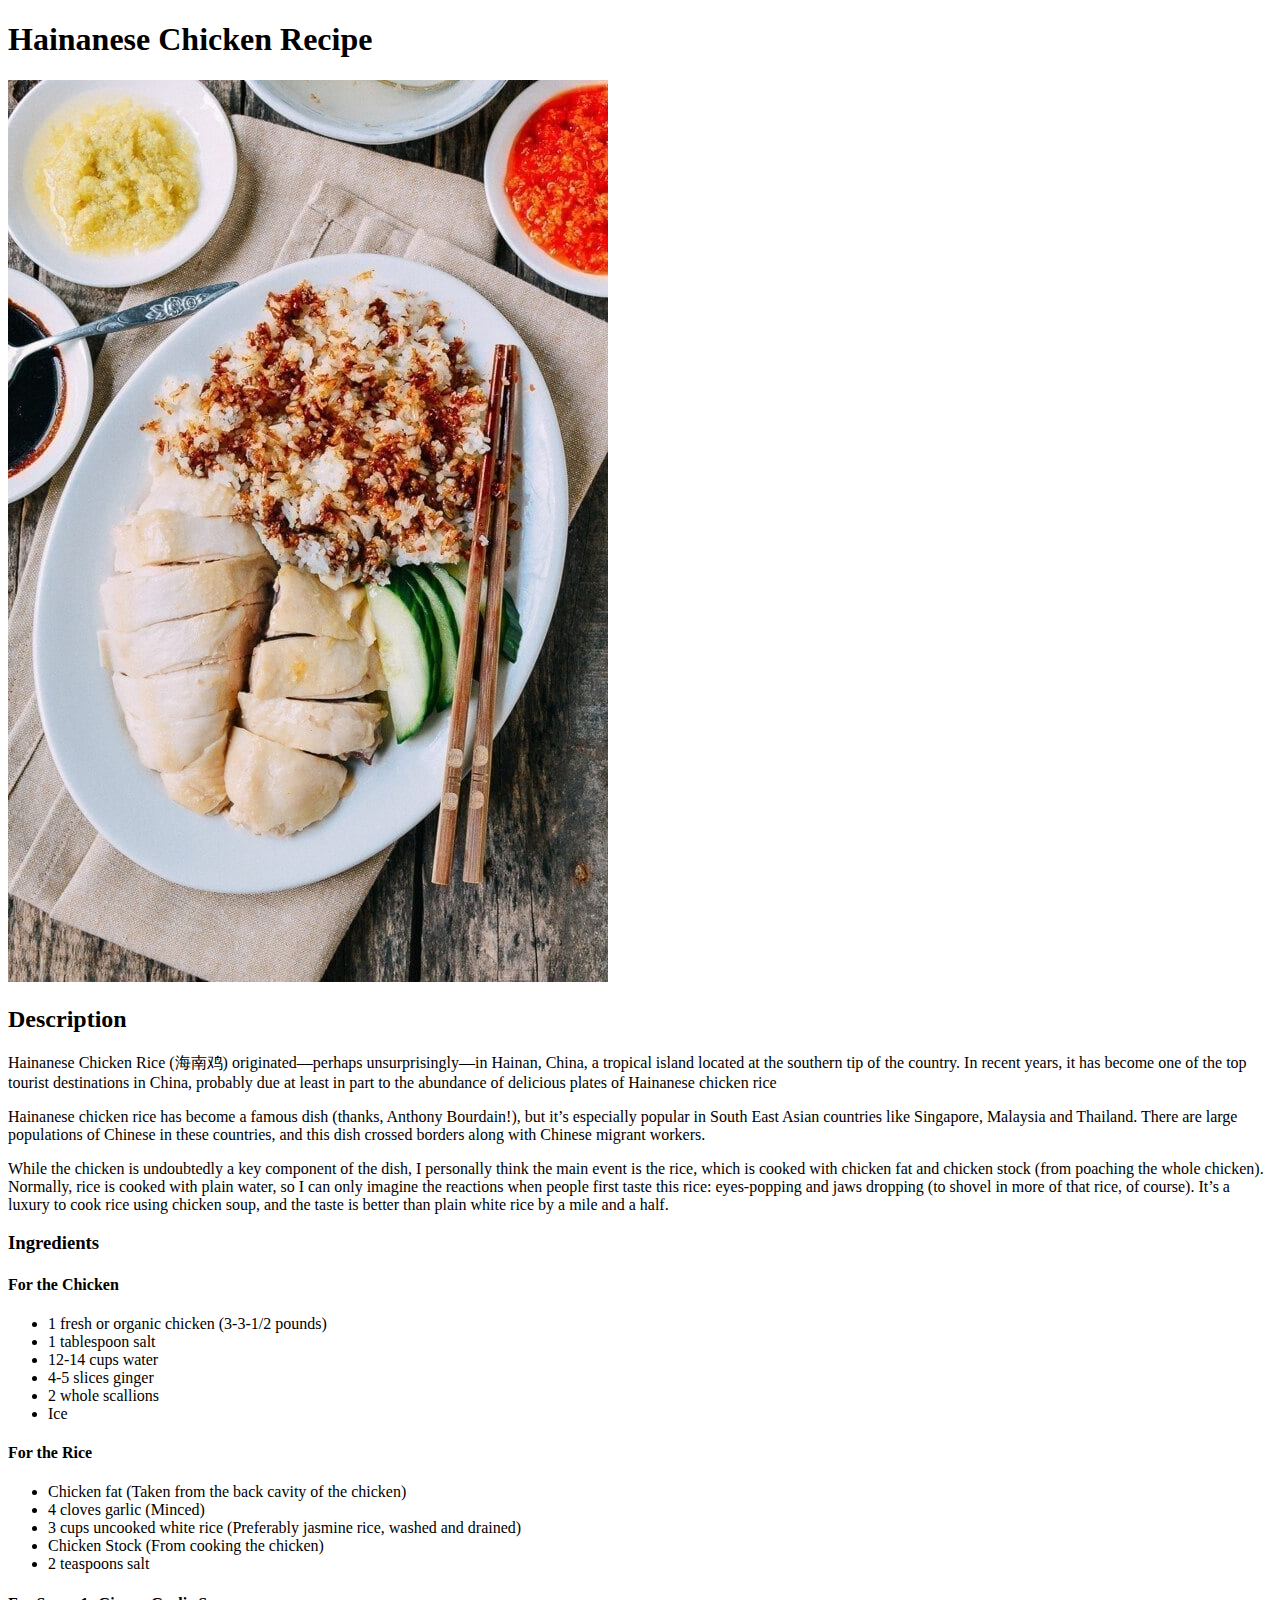
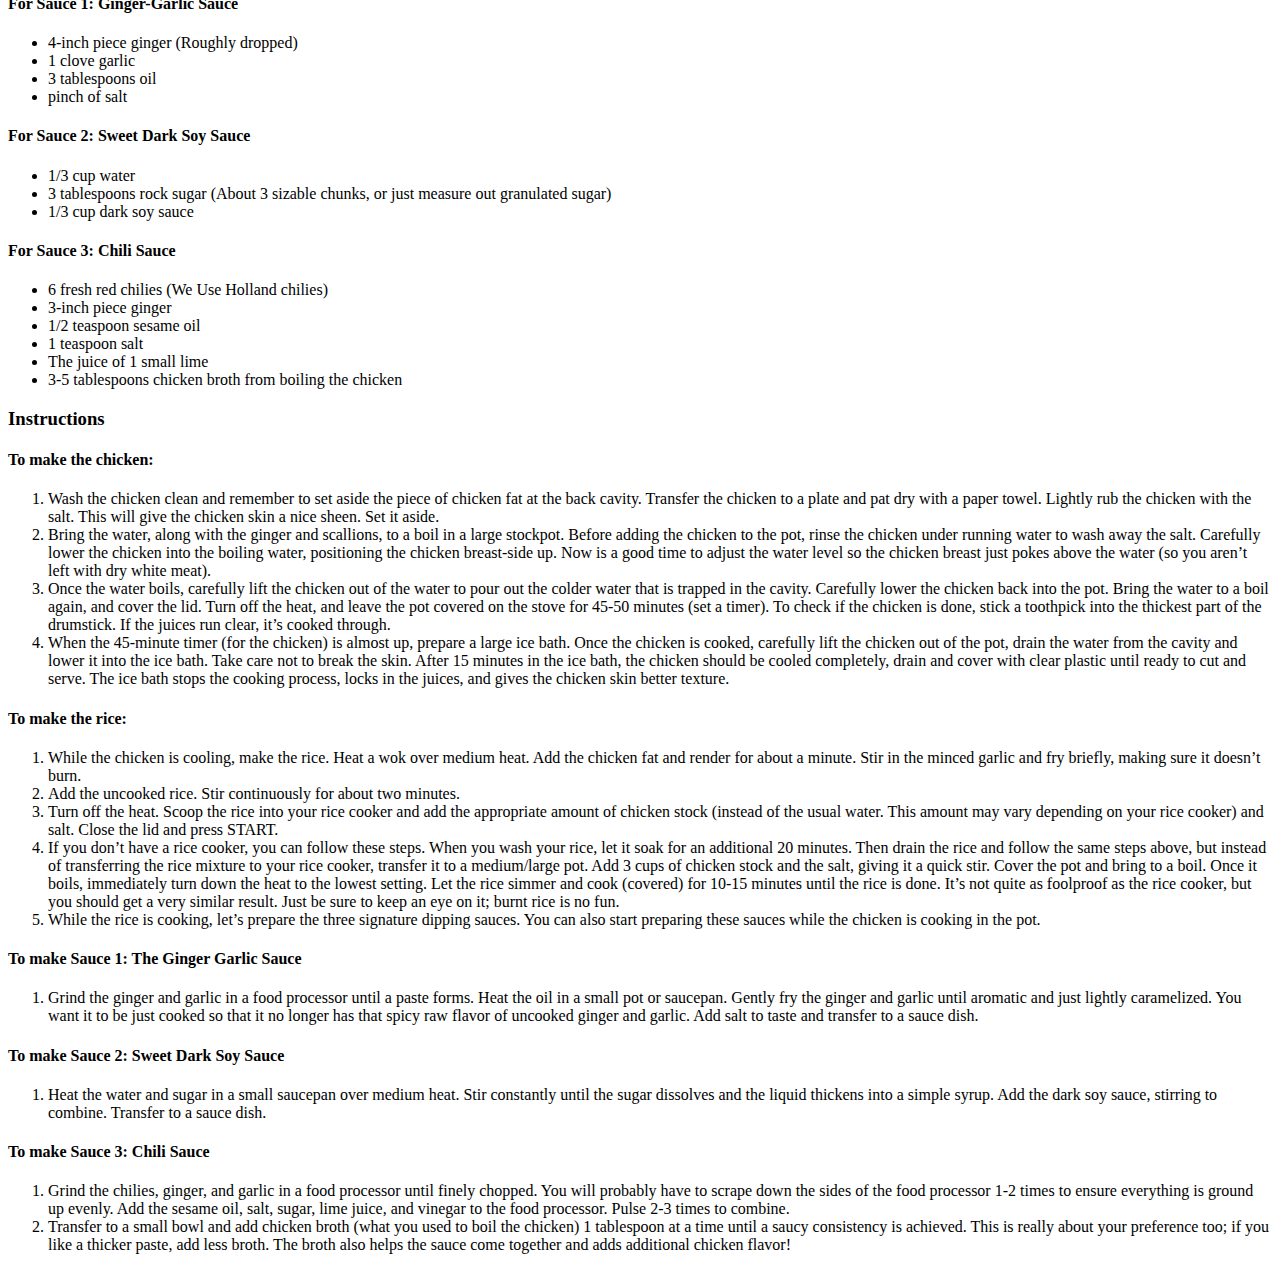
==== recipes/hainanese-chicken.html @ 51c72858 "Add recipe content to hainanese-chicken.html" ====
<!DOCTYPE html>
<html lang="en">
<head>
    <meta charset="UTF-8">
    <meta http-equiv="X-UA-Compatible" content="IE=edge">
    <meta name="viewport" content="width=device-width, initial-scale=1.0">
    <title>Hainanese Chicken Recipe</title>
</head>
<body>
    <h1>Hainanese Chicken Recipe</h1>
    <img src="./images/hainanese chicken.jpg" alt="Hainaese Chicken">

    <h2>Description</h2>
    <p>Hainanese Chicken Rice (海南鸡) originated––perhaps unsurprisingly––in Hainan, China, a tropical island located at the southern tip of the country. In recent years, it has become one of the top tourist destinations in China, probably due at least in part to the abundance of delicious plates of Hainanese chicken rice</p>

    <p>Hainanese chicken rice has become a famous dish (thanks, Anthony Bourdain!), but it’s especially popular in South East Asian countries like Singapore, Malaysia and Thailand. There are large populations of Chinese in these countries, and this dish crossed borders along with Chinese migrant workers.</p>

    <p>While the chicken is undoubtedly a key component of the dish, I personally think the main event is the rice, which is cooked with chicken fat and chicken stock (from poaching the whole chicken). Normally, rice is cooked with plain water, so I can only imagine the reactions when people first taste this rice: eyes-popping and jaws dropping (to shovel in more of that rice, of course). It’s a luxury to cook rice using chicken soup, and the taste is better than plain white rice by a mile and a half.</p>

   <h3>Ingredients</h3>
   <h4>For the Chicken</h4>
   <ul>
    <li>1 fresh or organic chicken (3-3-1/2 pounds)</li>
    <li>1 tablespoon salt</li>
    <li>12-14 cups water</li>
    <li>4-5 slices ginger</li>
    <li>2 whole scallions</li>
    <li>Ice</li>
   </ul>

   <h4>For the Rice</h4>
   <ul>
    <li>Chicken fat (Taken from the back cavity of the chicken)</li>
    <li>4 cloves garlic (Minced)</li>
    <li>3 cups uncooked white rice (Preferably jasmine rice, washed and drained)</li>
    <li>Chicken Stock (From cooking the chicken)</li>
    <li>2 teaspoons salt</li>
   </ul>

   <h4>For Sauce 1: Ginger-Garlic Sauce</h4>
   <ul>
    <li>4-inch piece ginger (Roughly dropped)</li>
    <li>1 clove garlic</li>
    <li>3 tablespoons oil</li>
    <li>pinch of salt</li>
   </ul>

   <h4>For Sauce 2: Sweet Dark Soy Sauce</h4>
   <ul>
    <li>1/3 cup water</li>
    <li>3 tablespoons rock sugar (About 3 sizable chunks, or just measure out granulated sugar)</li>
    <li>1/3 cup dark soy sauce</li>
   </ul>

   <h4>For Sauce 3: Chili Sauce</h4>
   <ul>
    <li>6 fresh red chilies (We Use Holland chilies)</li>
    <li>3-inch piece ginger</li>
    <li>1/2 teaspoon sesame oil</li>
    <li>1 teaspoon salt</li>
    <li>The juice of 1 small lime</li>
    <li>3-5 tablespoons chicken broth from boiling the chicken</li>
   </ul>

   <h3>Instructions</h3>
   
   <h4>To make the chicken:</h4>
   <ol>
    <li>Wash the chicken clean and remember to set aside the piece of chicken fat at the back cavity. Transfer the chicken to a plate and pat dry with a paper towel. Lightly rub the chicken with the salt. This will give the chicken skin a nice sheen. Set it aside.</li>
    <li>Bring the water, along with the ginger and scallions, to a boil in a large stockpot. Before adding the chicken to the pot, rinse the chicken under running water to wash away the salt. Carefully lower the chicken into the boiling water, positioning the chicken breast-side up. Now is a good time to adjust the water level so the chicken breast just pokes above the water (so you aren’t left with dry white meat).</li>
    <li>Once the water boils, carefully lift the chicken out of the water to pour out the colder water that is trapped in the cavity. Carefully lower the chicken back into the pot. Bring the water to a boil again, and cover the lid. Turn off the heat, and leave the pot covered on the stove for 45-50 minutes (set a timer). To check if the chicken is done, stick a toothpick into the thickest part of the drumstick. If the juices run clear, it’s cooked through.</li>
    <li>When the 45-minute timer (for the chicken) is almost up, prepare a large ice bath. Once the chicken is cooked, carefully lift the chicken out of the pot, drain the water from the cavity and lower it into the ice bath. Take care not to break the skin. After 15 minutes in the ice bath, the chicken should be cooled completely, drain and cover with clear plastic until ready to cut and serve. The ice bath stops the cooking process, locks in the juices, and gives the chicken skin better texture.</li>
   </ol>

   <h4>To make the rice:</h4>
   <ol>
    <li>While the chicken is cooling, make the rice. Heat a wok over medium heat. Add the chicken fat and render for about a minute. Stir in the minced garlic and fry briefly, making sure it doesn’t burn.</li>
    <li>Add the uncooked rice. Stir continuously for about two minutes.</li>
    <li>Turn off the heat. Scoop the rice into your rice cooker and add the appropriate amount of chicken stock (instead of the usual water. This amount may vary depending on your rice cooker) and salt. Close the lid and press START.</li>
    <li>If you don’t have a rice cooker, you can follow these steps. When you wash your rice, let it soak for an additional 20 minutes. Then drain the rice and follow the same steps above, but instead of transferring the rice mixture to your rice cooker, transfer it to a medium/large pot. Add 3 cups of chicken stock and the salt, giving it a quick stir. Cover the pot and bring to a boil. Once it boils, immediately turn down the heat to the lowest setting. Let the rice simmer and cook (covered) for 10-15 minutes until the rice is done. It’s not quite as foolproof as the rice cooker, but you should get a very similar result. Just be sure to keep an eye on it; burnt rice is no fun.</li>
    <li>While the rice is cooking, let’s prepare the three signature dipping sauces. You can also start preparing these sauces while the chicken is cooking in the pot.</li>
   </ol>

   <h4>To make Sauce 1: The Ginger Garlic Sauce</h4>
   <ol>
    <li>Grind the ginger and garlic in a food processor until a paste forms. Heat the oil in a small pot or saucepan. Gently fry the ginger and garlic until aromatic and just lightly caramelized. You want it to be just cooked so that it no longer has that spicy raw flavor of uncooked ginger and garlic. Add salt to taste and transfer to a sauce dish.</li>
   </ol>

   <h4>To make Sauce 2: Sweet Dark Soy Sauce</h4>
   <ol>
    <li>Heat the water and sugar in a small saucepan over medium heat. Stir constantly until the sugar dissolves and the liquid thickens into a simple syrup. Add the dark soy sauce, stirring to combine. Transfer to a sauce dish.</li>
   </ol>
   <h4>To make Sauce 3: Chili Sauce</h4>
   <ol>
    <li>Grind the chilies, ginger, and garlic in a food processor until finely chopped. You will probably have to scrape down the sides of the food processor 1-2 times to ensure everything is ground up evenly. Add the sesame oil, salt, sugar, lime juice, and vinegar to the food processor. Pulse 2-3 times to combine.</li>
    <li>Transfer to a small bowl and add chicken broth (what you used to boil the chicken) 1 tablespoon at a time until a saucy consistency is achieved. This is really about your preference too; if you like a thicker paste, add less broth. The broth also helps the sauce come together and adds additional chicken flavor!
    </li>
   </ol>
</body>
</html>
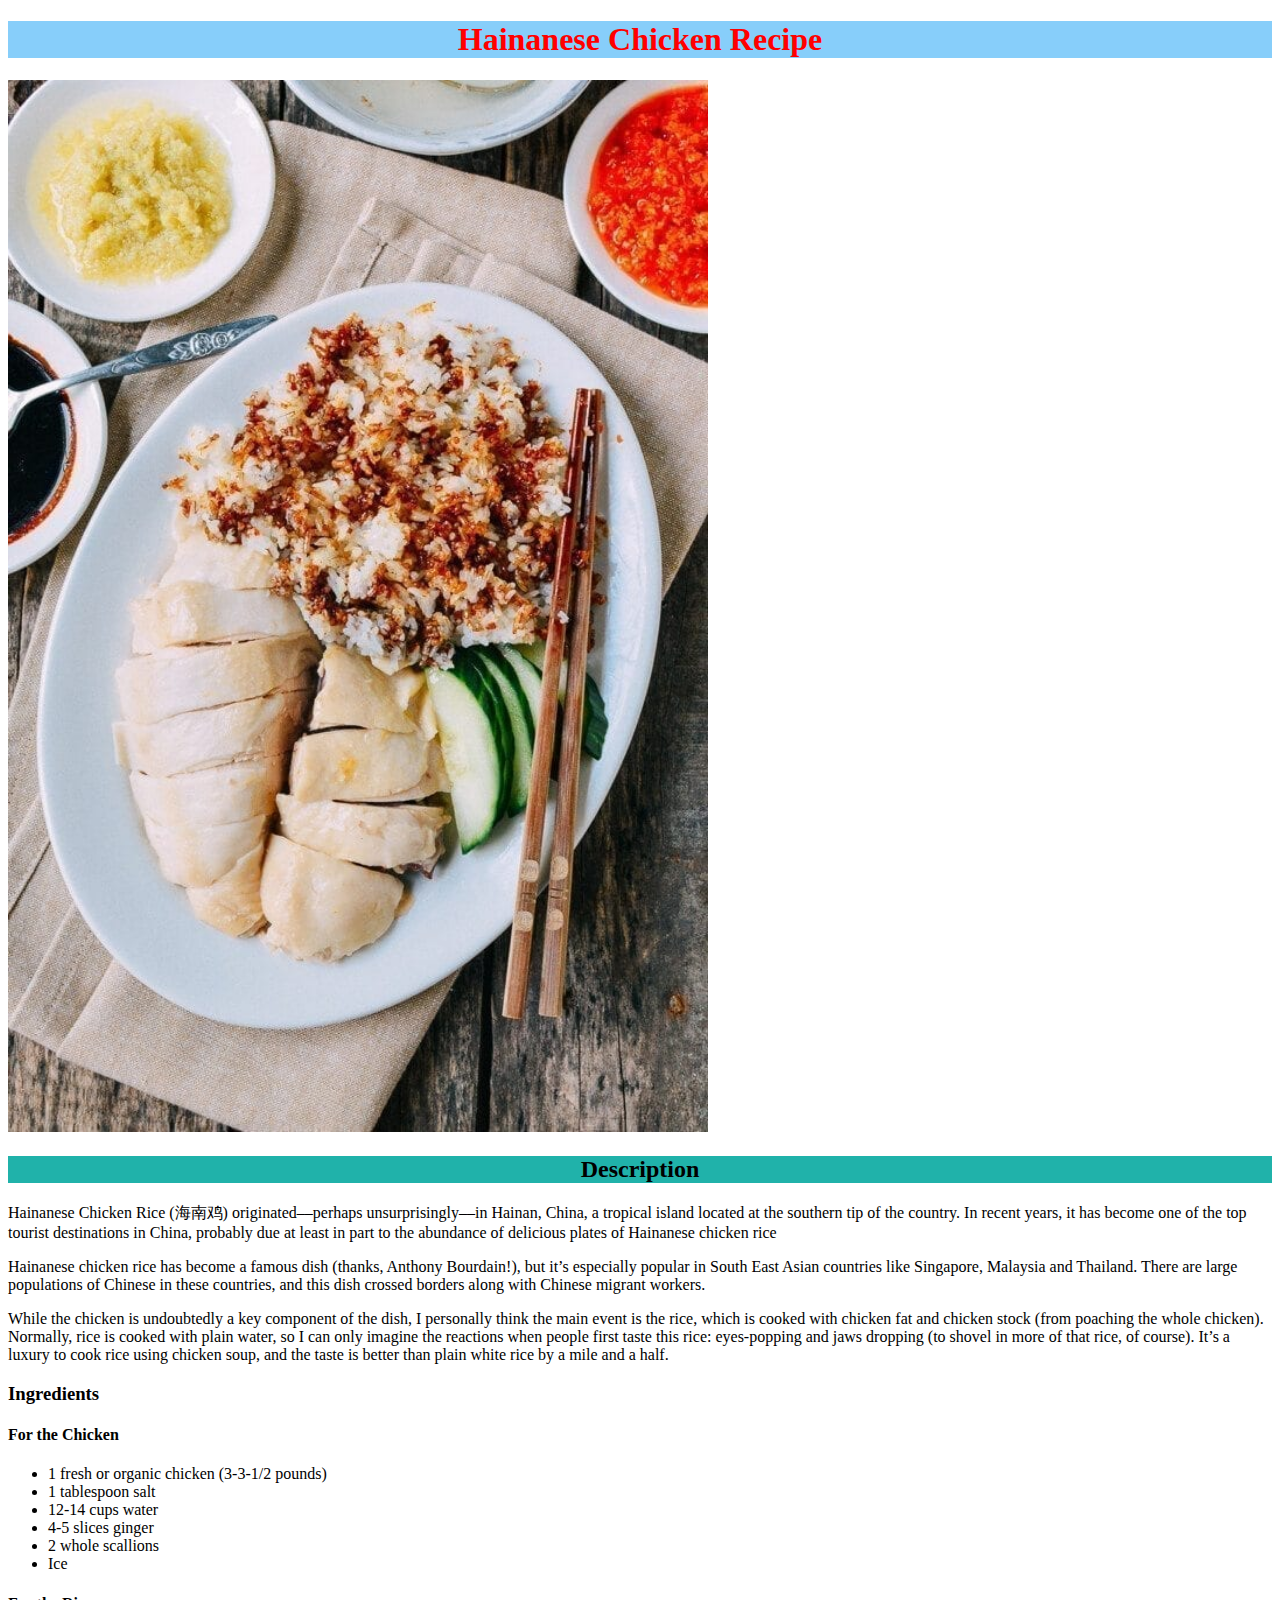
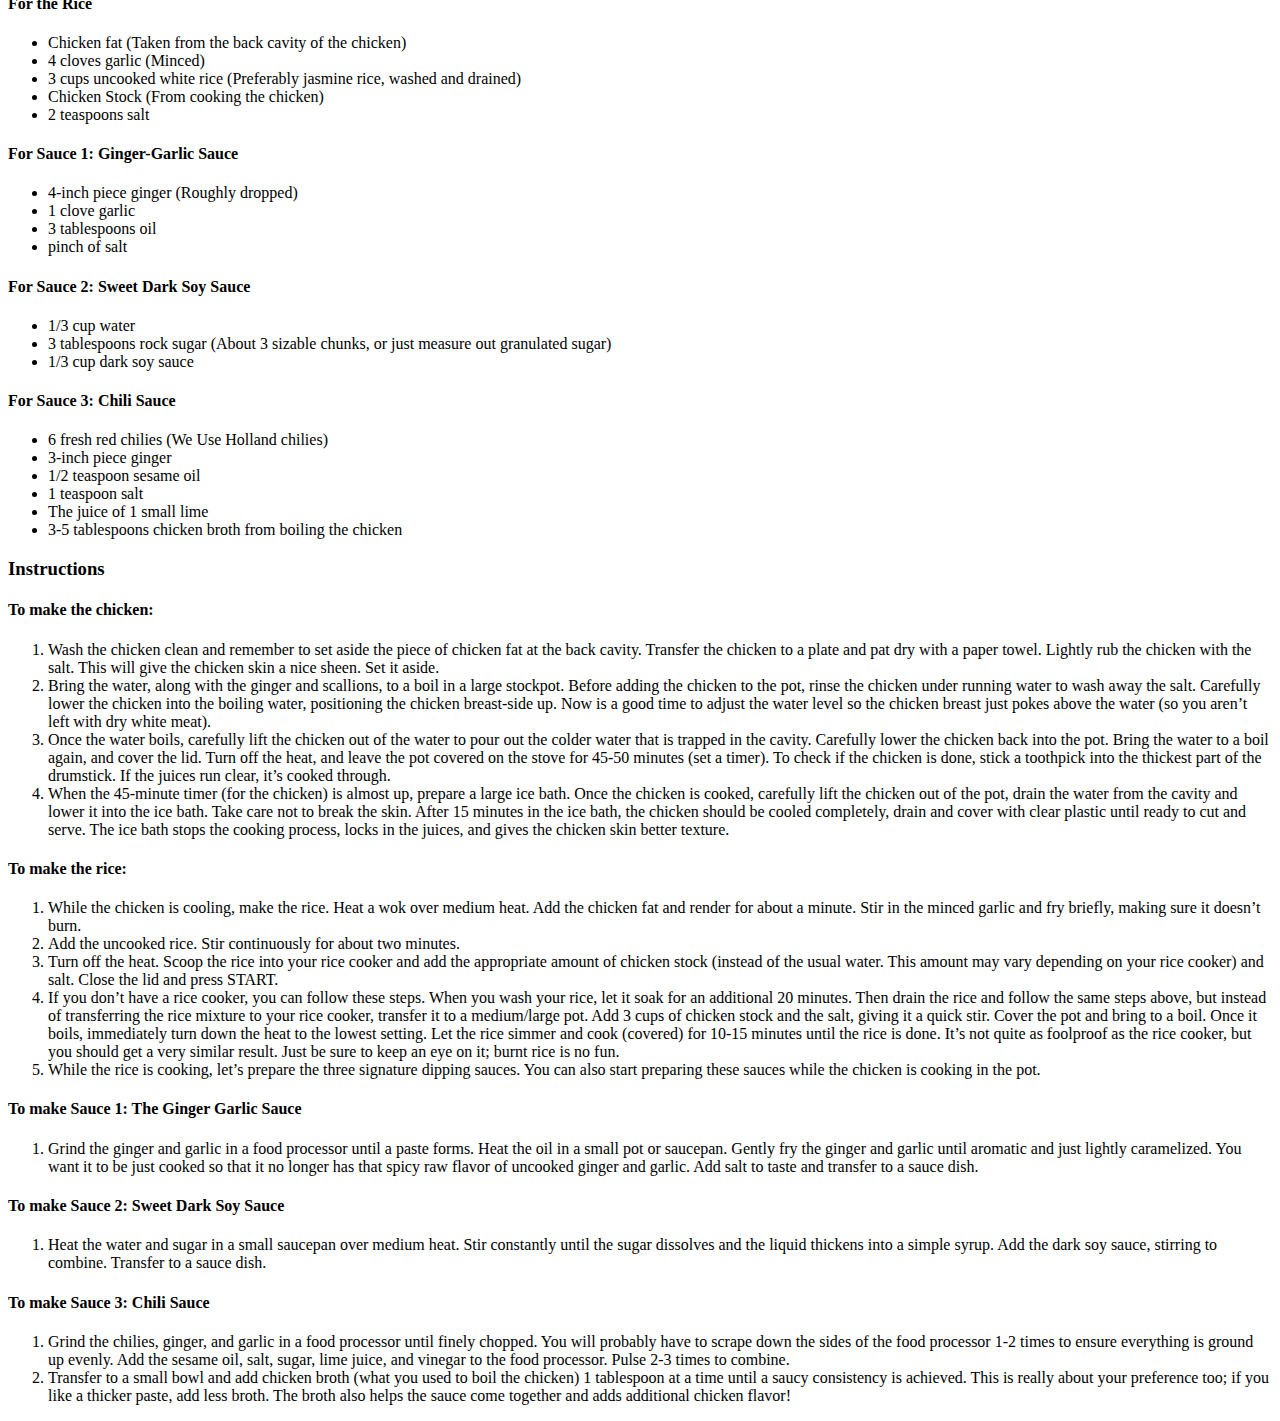
==== commit 9ef25f89: "Edit CSS into recipe pages" ====
--- a/recipes/hainanese-chicken.html
+++ b/recipes/hainanese-chicken.html
@@ -5,6 +5,7 @@
     <meta http-equiv="X-UA-Compatible" content="IE=edge">
     <meta name="viewport" content="width=device-width, initial-scale=1.0">
     <title>Hainanese Chicken Recipe</title>
+    <link rel="stylesheet" href="../styles.css">
 </head>
 <body>
     <h1>Hainanese Chicken Recipe</h1>
--- a/styles.css
+++ b/styles.css
@@ -0,0 +1,15 @@
+h1 {
+    background-color: lightskyblue;
+    color: red;
+    text-align: center;
+}
+
+h2 {
+    background-color: lightseagreen;
+    text-align: center;
+}
+
+img {
+    height: autopx;
+    width: 700px;
+}